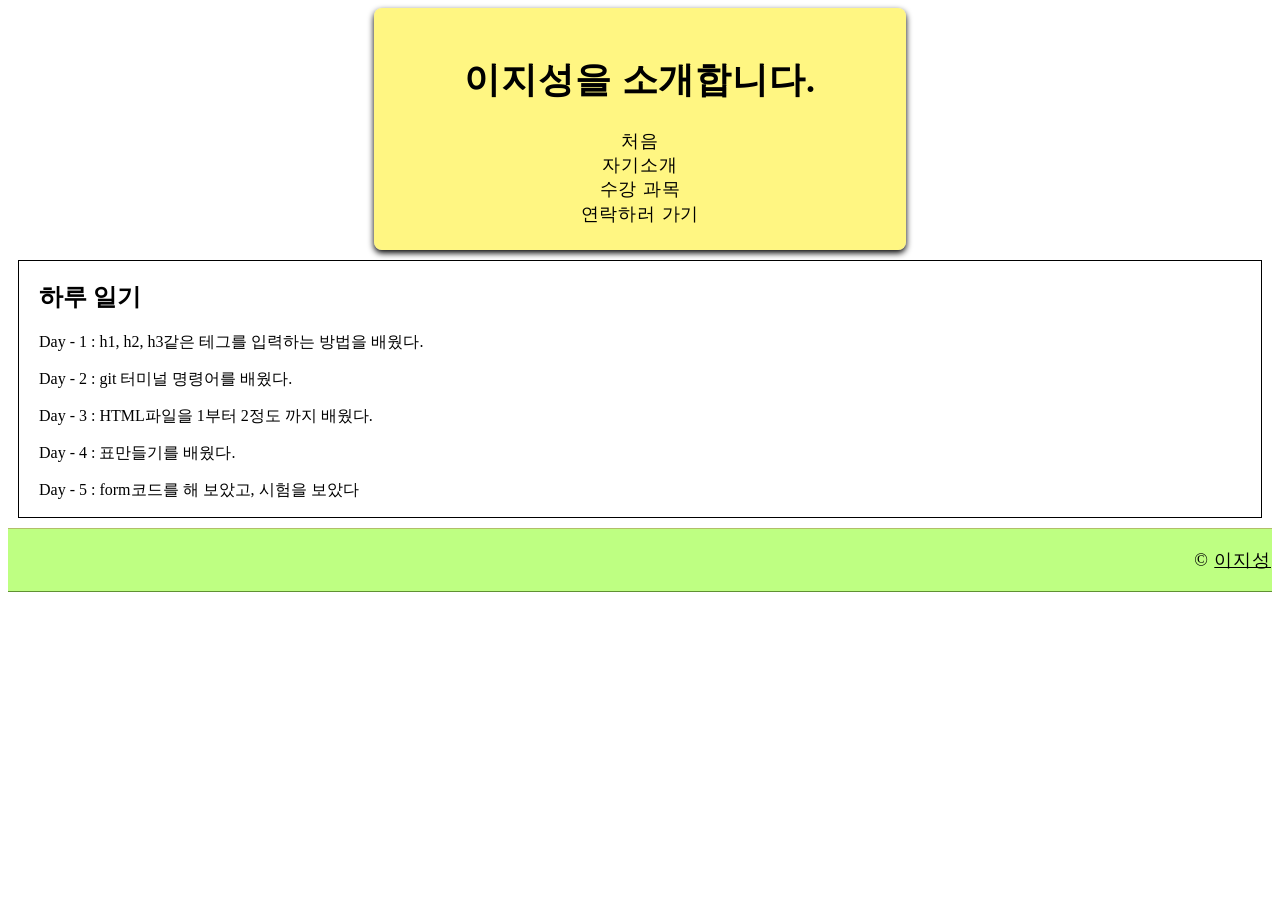
==== index.html @ 4f83e8d0 "배운 css를 적용해 보았다" ====
<!DOCTYPE html>
<html lang="ko">
<head>
    <meta charset="UTF-8">
    <meta name="viewport" content="width=device-width, initial-scale=1.0">
    <title>이지성의 페이지</title>
    <link rel="stylesheet" href="css/style.css">
</head>
<body>
    <header>
        <div>
            <h1>이지성을 소개합니다.</h1>
            <nav>
                <ul>
                    <li><a href="index.html">처음</a></li>
                    <li><a href="about.html">자기소개</a></li>
                    <li><a href="couses.html">수강 과목</a></li>
                    <li><a href="about.html#call">연락하러 가기</a></li>
                </ul>
            </nav>
        </div>
    </header>

    <main>
        <section>
            <h2>하루 일기</h2>
            <p>Day - 1 : h1, h2, h3같은 테그를 입력하는 방법을 배웠다.</p>
            <p>Day - 2 : git 터미널 명령어를 배웠다.</p>
            <p>Day - 3 : HTML파일을 1부터 2정도 까지 배웠다.</p>
            <p>Day - 4 : 표만들기를 배웠다.</p>
            <p>Day - 5 : form코드를 해 보았고, 시험을 보았다</p>
        </section>
    </main>

    <footer>
        <p>&copy; 
            <a href="https://www.naver.com/" target="_blank">이지성</a>
        </p>
    </footer>
</body>
</html>
---- css/style.css ----
header 
{
    background: #fff350b6;
    color: black;
    padding: 24px 16px;
    font-size: 1.125rem;
    letter-spacing: 0.05em;
    text-align: center;
    max-width: 500px;
    margin: 0 auto;
    border-radius: 8px;
    box-shadow: 0 3px 6px rgb(0,0,0);
}
nav
{
    text-align: center;
}
nav ul
{
    list-style: none;
    padding: 0;
    margin: 0;
}
nav a
{
    display:inline-block;
    color: black;
    margin-bottom: 0.1px;
    text-decoration: none;
}
nav a:hover
{
    text-decoration: underline;
}
footer
{
    background: #a5ff50b6;
    color: black;
    padding: 1px 1px;
    font-size: 1.125rem;
    letter-spacing: 0.05em;
    border-bottom: 1px solid rgb(96, 145, 51);
    text-align:right;
    border-top: 1px solid rgb(178, 190, 106);
}
footer a
{
    color: black;
}
section
{
    border: 1px solid black;
    margin: 10px;
    padding: 0px 20px;
}
aside
{
    border: 1px solid black;
    margin: 10px;
    padding: 0px 20px;
}
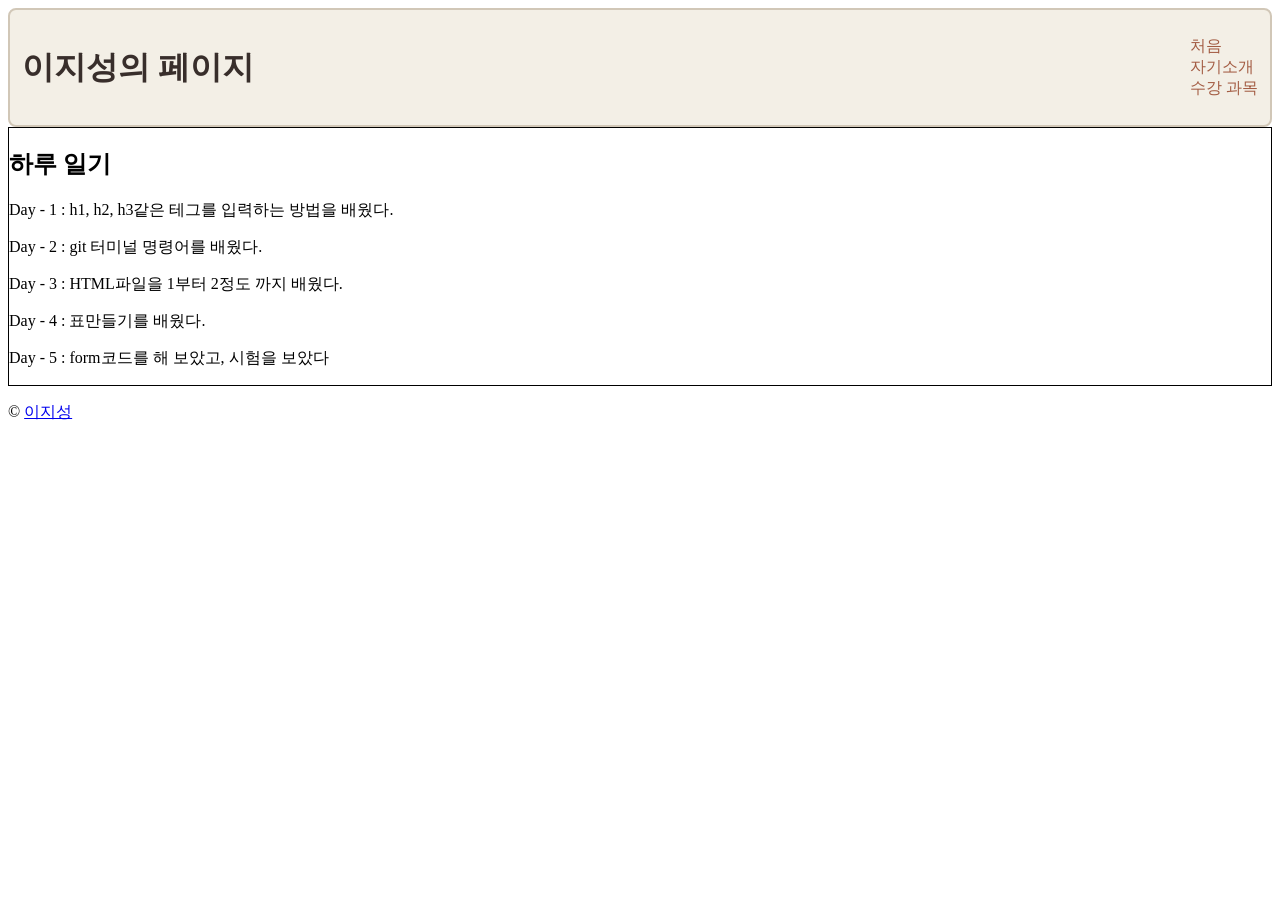
==== commit 6592fe2f: "css 표 이동 실습" ====
--- a/index.html
+++ b/index.html
@@ -5,20 +5,18 @@
     <meta name="viewport" content="width=device-width, initial-scale=1.0">
     <title>이지성의 페이지</title>
     <link rel="stylesheet" href="css/style.css">
+    <link rel="icon" href="images/favicon.png">
 </head>
 <body>
     <header>
-        <div>
-            <h1>이지성을 소개합니다.</h1>
+            <h1>이지성의 페이지</h1>
             <nav>
                 <ul>
-                    <li><a href="index.html">처음</a></li>
-                    <li><a href="about.html">자기소개</a></li>
-                    <li><a href="couses.html">수강 과목</a></li>
-                    <li><a href="about.html#call">연락하러 가기</a></li>
+                    <li class="move"><a href="index.html">처음</a></li>
+                    <li class="move"><a href="about.html">자기소개</a></li>
+                    <li class="move"><a href="couses.html">수강 과목</a></li>
                 </ul>
             </nav>
-        </div>
     </header>
 
     <main>
--- a/css/style.css
+++ b/css/style.css
@@ -1,61 +1,53 @@
-header 
+*, *:before, *:after
+   {
+      box-sizing: border-box;
+   }
+header
 {
-    background: #fff350b6;
-    color: black;
-    padding: 24px 16px;
-    font-size: 1.125rem;
-    letter-spacing: 0.05em;
-    text-align: center;
-    max-width: 500px;
+    border: 2px solid #d1c7b7;
+    background: #f3efe6;
+    flex-wrap: wrap;
+    gap: 12px;
+    border-radius: 8px;
+    padding: 10px 12px;
+    display: flex;
     margin: 0 auto;
-    border-radius: 8px;
-    box-shadow: 0 3px 6px rgb(0,0,0);
+    justify-content: space-between;
+    align-items: center;
+    color: #382e2b;
+    
 }
-nav
+
+ul.move-page
 {
-    text-align: center;
-}
-nav ul
-{
+    display: flex;
+    gap: 12px;
     list-style: none;
     padding: 0;
     margin: 0;
 }
-nav a
+.move
 {
-    display:inline-block;
-    color: black;
-    margin-bottom: 0.1px;
+    list-style: none;
+
+}
+.move a
+{
     text-decoration: none;
+    color: #a35c43;
 }
-nav a:hover
+.move a:hover
 {
     text-decoration: underline;
 }
-footer
+.call
 {
-    background: #a5ff50b6;
-    color: black;
-    padding: 1px 1px;
-    font-size: 1.125rem;
-    letter-spacing: 0.05em;
-    border-bottom: 1px solid rgb(96, 145, 51);
-    text-align:right;
-    border-top: 1px solid rgb(178, 190, 106);
+    border: 1px solid;
+    display: flex;
+    display: inline-block;
+    justify-content: end;
 }
-footer a
+main section
 {
-    color: black;
-}
-section
-{
-    border: 1px solid black;
-    margin: 10px;
-    padding: 0px 20px;
-}
-aside
-{
-    border: 1px solid black;
-    margin: 10px;
-    padding: 0px 20px;
+    border: 1px solid;
 }
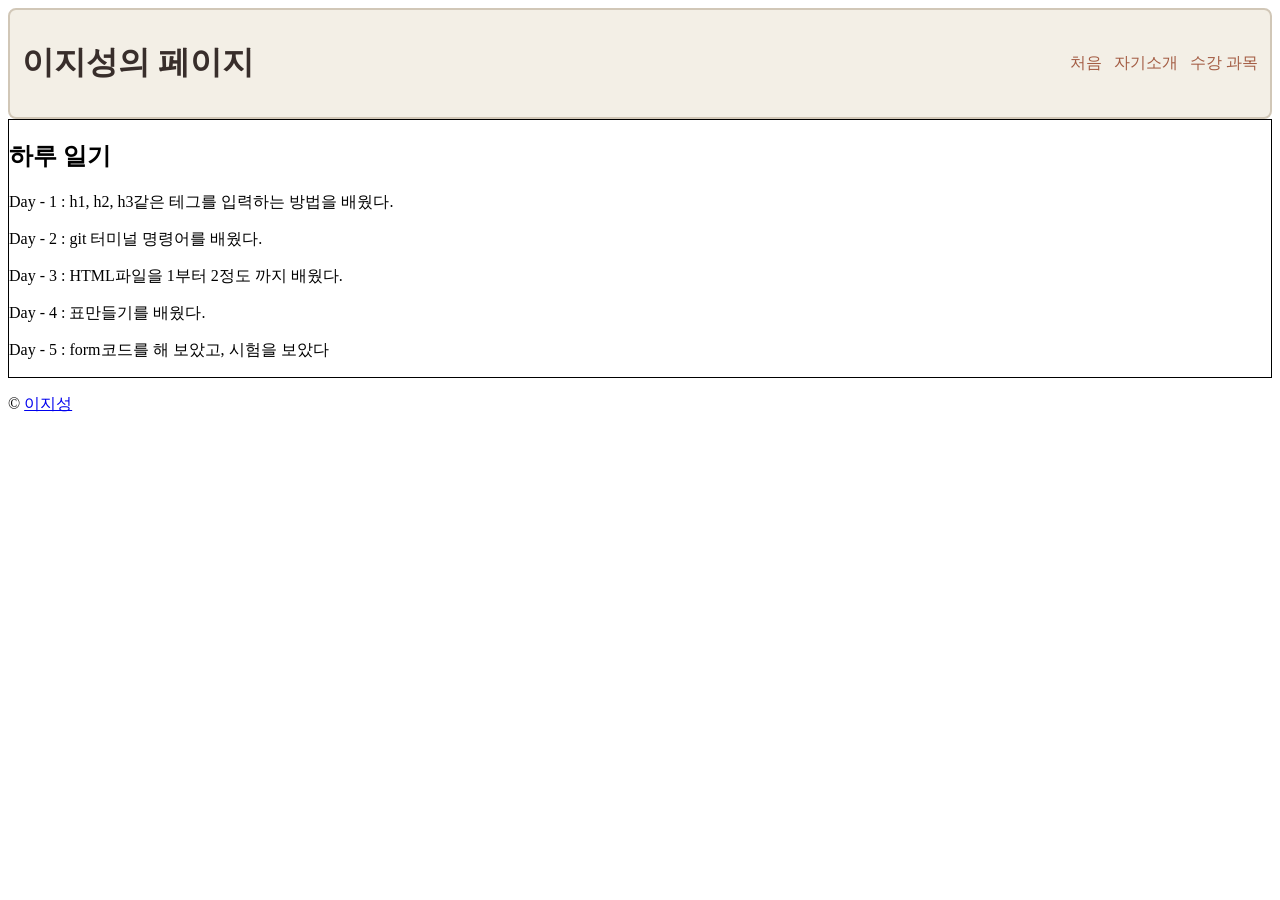
==== commit 1d445ed6: "ul최신화" ====
--- a/index.html
+++ b/index.html
@@ -11,7 +11,7 @@
     <header>
             <h1>이지성의 페이지</h1>
             <nav>
-                <ul>
+                <ul class="move-page">
                     <li class="move"><a href="index.html">처음</a></li>
                     <li class="move"><a href="about.html">자기소개</a></li>
                     <li class="move"><a href="couses.html">수강 과목</a></li>
--- a/css/style.css
+++ b/css/style.css
@@ -50,4 +50,8 @@
 main section
 {
     border: 1px solid;
+}
+.section1
+{
+    border: 1px solid;
 }
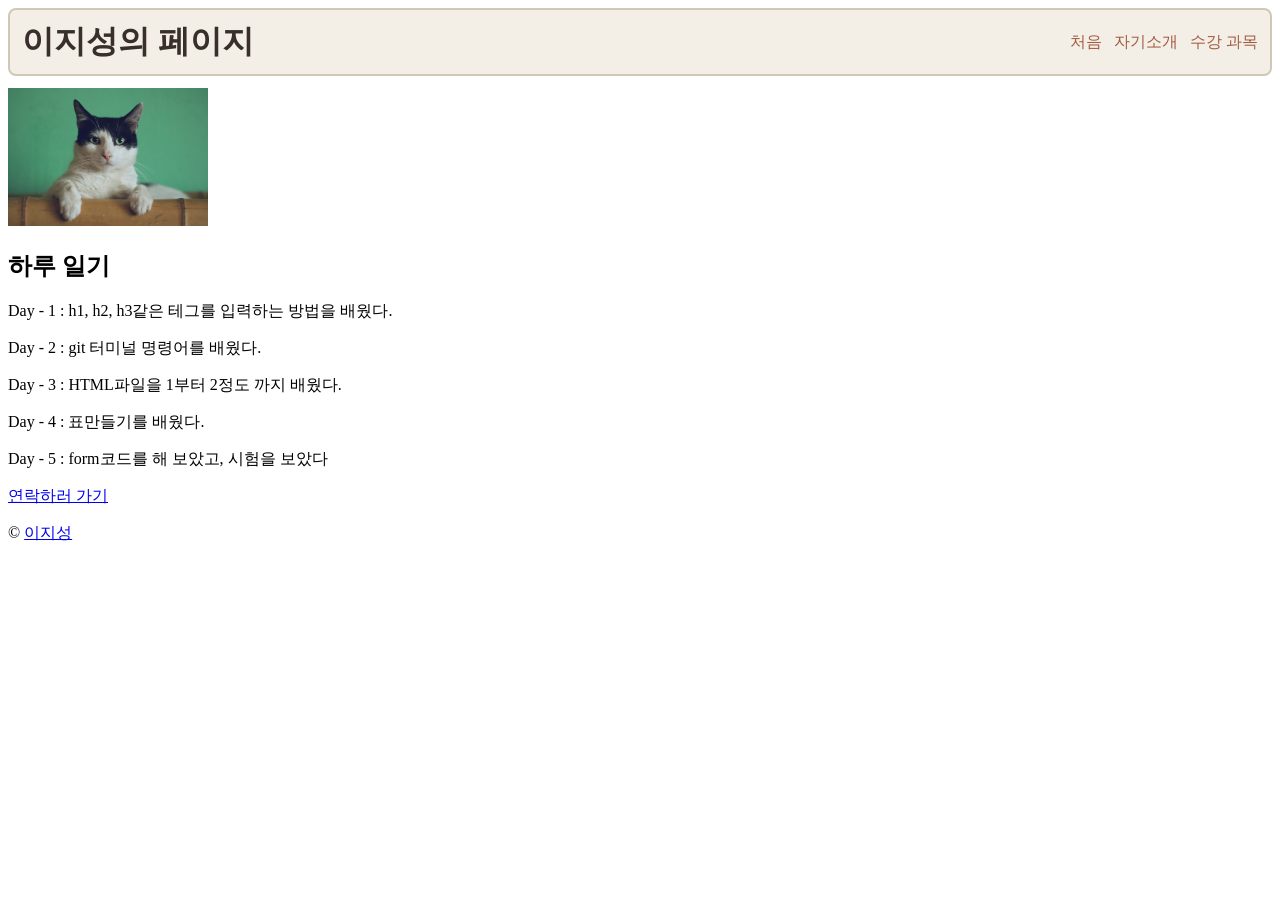
==== commit da92673f: "move수정" ====
--- a/index.html
+++ b/index.html
@@ -21,6 +21,11 @@
 
     <main>
         <section>
+            <img src="images/cat.jpg"
+            alt="고영희씨"
+            width="200">
+        </section>
+        <section>
             <h2>하루 일기</h2>
             <p>Day - 1 : h1, h2, h3같은 테그를 입력하는 방법을 배웠다.</p>
             <p>Day - 2 : git 터미널 명령어를 배웠다.</p>
@@ -28,6 +33,9 @@
             <p>Day - 4 : 표만들기를 배웠다.</p>
             <p>Day - 5 : form코드를 해 보았고, 시험을 보았다</p>
         </section>
+        <aside>
+            <a href="about.html#call">연락하러 가기</a>
+        </aside>
     </main>
 
     <footer>
--- a/css/style.css
+++ b/css/style.css
@@ -11,13 +11,16 @@
     border-radius: 8px;
     padding: 10px 12px;
     display: flex;
-    margin: 0 auto;
+    margin: 0px 0px 12px 0px;
     justify-content: space-between;
     align-items: center;
     color: #382e2b;
     
 }
-
+header h1
+{
+    margin: 0 0 auto;
+}
 ul.move-page
 {
     display: flex;
@@ -43,15 +46,49 @@
 .call
 {
     border: 1px solid;
-    display: flex;
-    display: inline-block;
-    justify-content: end;
+    margin-left: auto;
 }
-main section
+.st
 {
     border: 1px solid;
+    justify-content: space-between;
+    display: flex;
+    flex-wrap: wrap;
+    align-items: flex-start;
 }
-.section1
+.st section
+{
+    flex: 1;
+}
+.call a {
+    display: inline-block;
+    text-decoration: none;
+    border-radius: 5px;
+    transition: background-color 0.2s;
+}
+.call a:hover
+{
+    text-decoration: underline;
+}
+.ls
 {
     border: 1px solid;
-}+    border-radius: 8px;
+}
+.ls h2
+{
+    border: 1px solid;
+    margin: 0px 0px 0px 0px;
+    padding: 0px 0px 0px 12px;
+
+}
+.ls ol
+{
+    border: 1px solid;
+    margin: 3px 0px 0px 0px;
+}
+.ls section
+{
+    width: 100%;
+    max-width: 600%;
+}
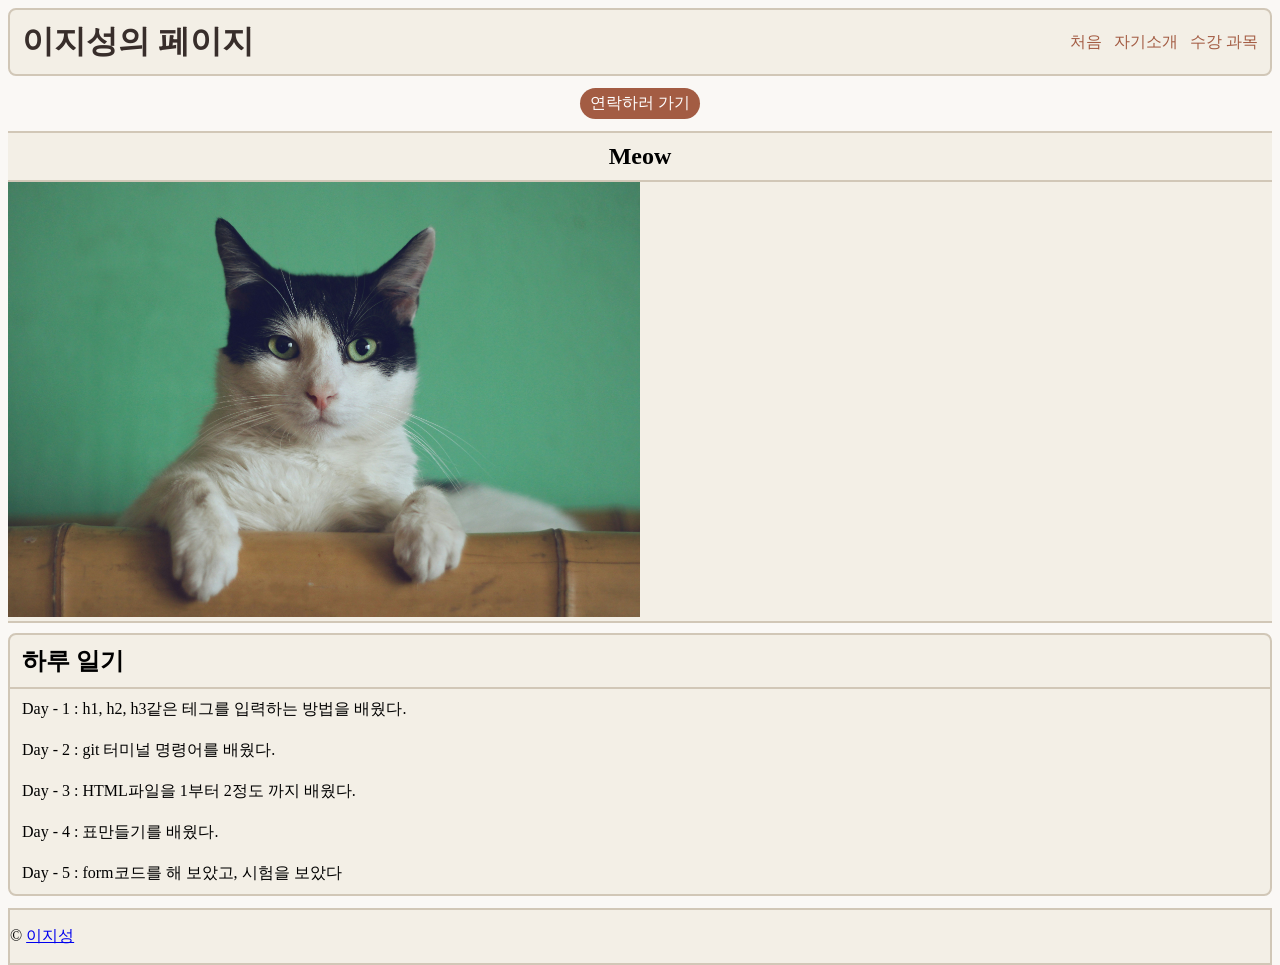
==== commit fca8b0f2: "영역별 꾸미기를 열심히 매우 열심히 하였다" ====
--- a/index.html
+++ b/index.html
@@ -8,6 +8,7 @@
     <link rel="icon" href="images/favicon.png">
 </head>
 <body>
+<div class="wrap">
     <header>
             <h1>이지성의 페이지</h1>
             <nav>
@@ -18,14 +19,17 @@
                 </ul>
             </nav>
     </header>
-
-    <main>
-        <section>
+    <div class="call">
+            <a href="about.html#call">연락하러 가기</a>
+    </div>
+    <main class="ezpz">
+        <section class="hi">
+            <h2>Meow</h2>
             <img src="images/cat.jpg"
-            alt="고영희씨"
-            width="200">
+                 alt="고영희씨"
+                 width="50%">
         </section>
-        <section>
+        <section class="diary">
             <h2>하루 일기</h2>
             <p>Day - 1 : h1, h2, h3같은 테그를 입력하는 방법을 배웠다.</p>
             <p>Day - 2 : git 터미널 명령어를 배웠다.</p>
@@ -33,11 +37,9 @@
             <p>Day - 4 : 표만들기를 배웠다.</p>
             <p>Day - 5 : form코드를 해 보았고, 시험을 보았다</p>
         </section>
-        <aside>
-            <a href="about.html#call">연락하러 가기</a>
-        </aside>
+        
     </main>
-
+</div>
     <footer>
         <p>&copy; 
             <a href="https://www.naver.com/" target="_blank">이지성</a>
--- a/css/style.css
+++ b/css/style.css
@@ -1,7 +1,37 @@
 *, *:before, *:after
-   {
-      box-sizing: border-box;
-   }
+{
+    box-sizing: border-box;
+}
+
+html
+{
+    background-color: #faf8f5;
+}
+
+html, body
+
+{
+    height: 100%;
+}
+
+body
+{
+    display: flex;
+    flex-direction: column;
+}
+
+.wrap
+{
+    flex: 1;
+}
+
+.all
+{
+    display: flex;
+    flex-direction: column;
+    gap: 10px;
+}
+
 header
 {
     border: 2px solid #d1c7b7;
@@ -11,16 +41,18 @@
     border-radius: 8px;
     padding: 10px 12px;
     display: flex;
-    margin: 0px 0px 12px 0px;
+    margin: 0 auto;
     justify-content: space-between;
     align-items: center;
     color: #382e2b;
-    
-}
+    margin: 0px auto;    
+}
+
 header h1
 {
     margin: 0 0 auto;
 }
+
 ul.move-page
 {
     display: flex;
@@ -29,66 +61,194 @@
     padding: 0;
     margin: 0;
 }
-.move
-{
-    list-style: none;
-
-}
+
 .move a
 {
     text-decoration: none;
     color: #a35c43;
 }
+
 .move a:hover
 {
     text-decoration: underline;
 }
+
 .call
 {
-    border: 1px solid;
-    margin-left: auto;
-}
-.st
-{
-    border: 1px solid;
-    justify-content: space-between;
+    margin: 12px auto;
+    display: flex;
+    justify-content: center;
+}
+
+.call a
+{
+    display: inline;
+    background-color: #a35c43;
+    color: white;
+    border-radius: 999px;
+    padding: 5px 10px;
+    text-decoration: none;
+}
+
+.call a:hover
+{
+    background-color: #ac674d;
+    text-decoration: underline;
+}
+
+.my
+{
+    border: 2px solid #d1c7b7;
+    background-color: #f3efe6;
+    border-radius: 8px;
+}
+
+.my h2
+{
+    margin: auto;
+    text-align: center;
+    color: #382e2b;
+    border-bottom: 2px solid #d1c7b7;
+    
+}
+.ls
+{
     display: flex;
     flex-wrap: wrap;
-    align-items: flex-start;
-}
-.st section
-{
+}
+
+.lh, .tmi
+{
+    border: 2px solid #e0d1af;
+    margin: 5px 5px;
     flex: 1;
-}
-.call a {
-    display: inline-block;
-    text-decoration: none;
-    border-radius: 5px;
-    transition: background-color 0.2s;
-}
-.call a:hover
-{
+    border-radius: 8px;
+    background-color: white;
+
+}
+
+.ls section h3
+{
+    margin: auto;
+    padding: 0px 0px 0px 12px;
+    border-bottom: 2px solid #e0d1af;
+    background-color: #faedce;
+    border-radius: 6px 6px 0px 0px;
+}
+
+.lh ol, .tmi ul
+{
+    margin: auto;
+}
+
+aside
+{
+    border: 2px solid #d1c7b7;
+    background-color: #f3efe6;
+    border-radius: 8px;
+    
+    max-width: 500px;
+    width: 50%;
+
+}
+
+aside h4
+{
+    margin: auto;
+    text-align: center;
+    color: #382e2b;
+    border-bottom: 2px solid #d1c7b7;
+}
+
+.tel
+{
+    padding: 12px 12px;
+}
+
+.tel p
+{
+    margin: 0 auto;
+}
+
+.tel label
+{
+    display: block;
+    font-weight: 700;
+    margin-bottom: 4px;
+}
+
+.tel input, select, textarea
+{
+    width: 100%;
+    max-width: 400px;
+    padding: 8px;
+    border: 1px solid #ccc;
+    border-radius: 4px;
+    font: inherit;
+}
+
+.tel button
+{
+    padding: 8px 16px;
+    background-color: #a35c43;
+    color: white;
+    border: 0;
+    cursor: pointer;
+    border-radius: 4px;
+}
+
+.tel button:hover
+{
+    background-color: #ac674d;
     text-decoration: underline;
 }
-.ls
-{
-    border: 1px solid;
-    border-radius: 8px;
-}
-.ls h2
-{
-    border: 1px solid;
-    margin: 0px 0px 0px 0px;
-    padding: 0px 0px 0px 12px;
-
-}
-.ls ol
-{
-    border: 1px solid;
-    margin: 3px 0px 0px 0px;
-}
-.ls section
-{
-    width: 100%;
-    max-width: 600%;
-}
+
+footer
+{
+    margin-top: 12px;
+    background-color: #f3efe6;
+    border: 2px solid #d1c7b7;
+}
+
+.ezpz
+{
+    gap: 10px;
+    display: flex;
+    flex: 1;
+    flex-direction: column;
+}
+
+.hi
+{
+    border-top: 2px solid #d1c7b7;
+    border-bottom: 2px solid #d1c7b7;
+    background-color: #f3efe6;
+}
+
+.hi h2
+{
+    text-align: center;
+    margin: 0 auto;
+    padding: 10px 12px;
+    border-bottom: 2px solid #d1c7b7;
+}
+
+.diary
+{
+    border: 2px solid #d1c7b7;
+    border-radius: 8px;
+    background-color: #f3efe6;
+}
+
+.diary h2
+{
+    border-bottom: 2px solid #d1c7b7;
+    margin: 0 auto;
+    padding: 10px 12px;
+}
+
+.diary p
+{
+    margin: 0 auto;
+    padding: 10px 12px;
+}
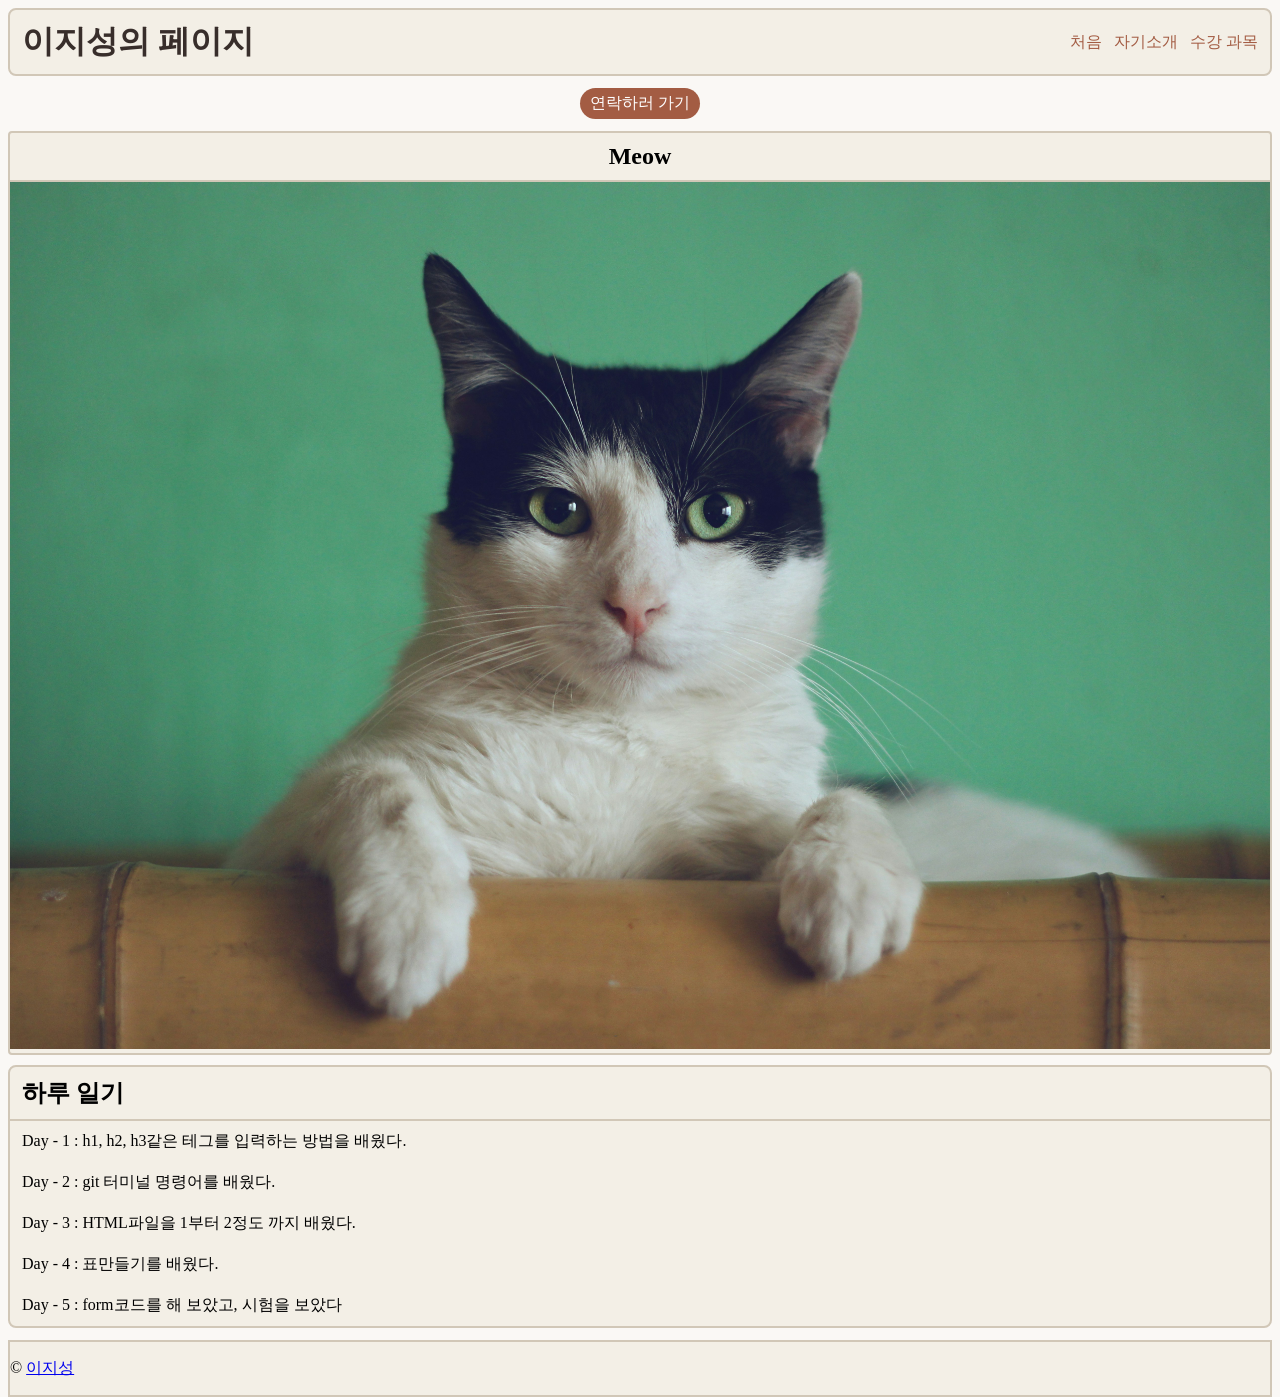
==== commit c161ac52: "css 미디어쿼리 적용+마무리 작업" ====
--- a/index.html
+++ b/index.html
@@ -27,7 +27,7 @@
             <h2>Meow</h2>
             <img src="images/cat.jpg"
                  alt="고영희씨"
-                 width="50%">
+                 class="cat">
         </section>
         <section class="diary">
             <h2>하루 일기</h2>
--- a/css/style.css
+++ b/css/style.css
@@ -11,7 +11,7 @@
 html, body
 
 {
-    height: 100%;
+    height: 100vh;
 }
 
 body
@@ -45,7 +45,6 @@
     justify-content: space-between;
     align-items: center;
     color: #382e2b;
-    margin: 0px auto;    
 }
 
 header h1
@@ -96,6 +95,11 @@
     text-decoration: underline;
 }
 
+.table-wrap
+{
+    overflow-x: auto;
+}
+
 .my
 {
     border: 2px solid #d1c7b7;
@@ -124,6 +128,7 @@
     flex: 1;
     border-radius: 8px;
     background-color: white;
+    overflow: hidden;
 
 }
 
@@ -133,7 +138,6 @@
     padding: 0px 0px 0px 12px;
     border-bottom: 2px solid #e0d1af;
     background-color: #faedce;
-    border-radius: 6px 6px 0px 0px;
 }
 
 .lh ol, .tmi ul
@@ -203,13 +207,6 @@
     text-decoration: underline;
 }
 
-footer
-{
-    margin-top: 12px;
-    background-color: #f3efe6;
-    border: 2px solid #d1c7b7;
-}
-
 .ezpz
 {
     gap: 10px;
@@ -218,11 +215,16 @@
     flex-direction: column;
 }
 
+.cat
+{
+    width: 100%;
+}
+
 .hi
 {
-    border-top: 2px solid #d1c7b7;
-    border-bottom: 2px solid #d1c7b7;
-    background-color: #f3efe6;
+    border: 2px solid #d1c7b7;
+    background-color: #f3efe6;
+    border-radius: 4px;
 }
 
 .hi h2
@@ -252,3 +254,66 @@
     margin: 0 auto;
     padding: 10px 12px;
 }
+
+.data
+{
+    border-collapse: collapse;
+    background-color: #f3efe6;
+    border-radius: 4px;
+    overflow: hidden;
+}
+
+.data .top
+{
+    color: #382e2b;
+    overflow: hidden;
+}
+
+.data th,
+.data td
+{
+    border: 2px solid #d1c7b7;
+    padding: 8px;
+    overflow: hidden;
+}
+
+.tfa
+{
+    text-align: center;
+}
+
+.tfb
+{
+    text-align: left;
+}
+
+footer
+{
+    margin-top: 12px;
+    background-color: #f3efe6;
+    border: 2px solid #d1c7b7;
+}
+
+@media (max-width: 599px)
+{
+    header
+    {
+        flex-direction: column;
+        align-items: flex-start;
+        gap: 8px;
+        padding: 16px;
+    }
+    nav ul
+    {
+        flex-wrap: wrap;
+    }
+    img
+    {
+        max-width: 100%;
+        height: auto;
+    }
+    .table-wrap
+    {
+        overflow-x: auto;
+    }
+}
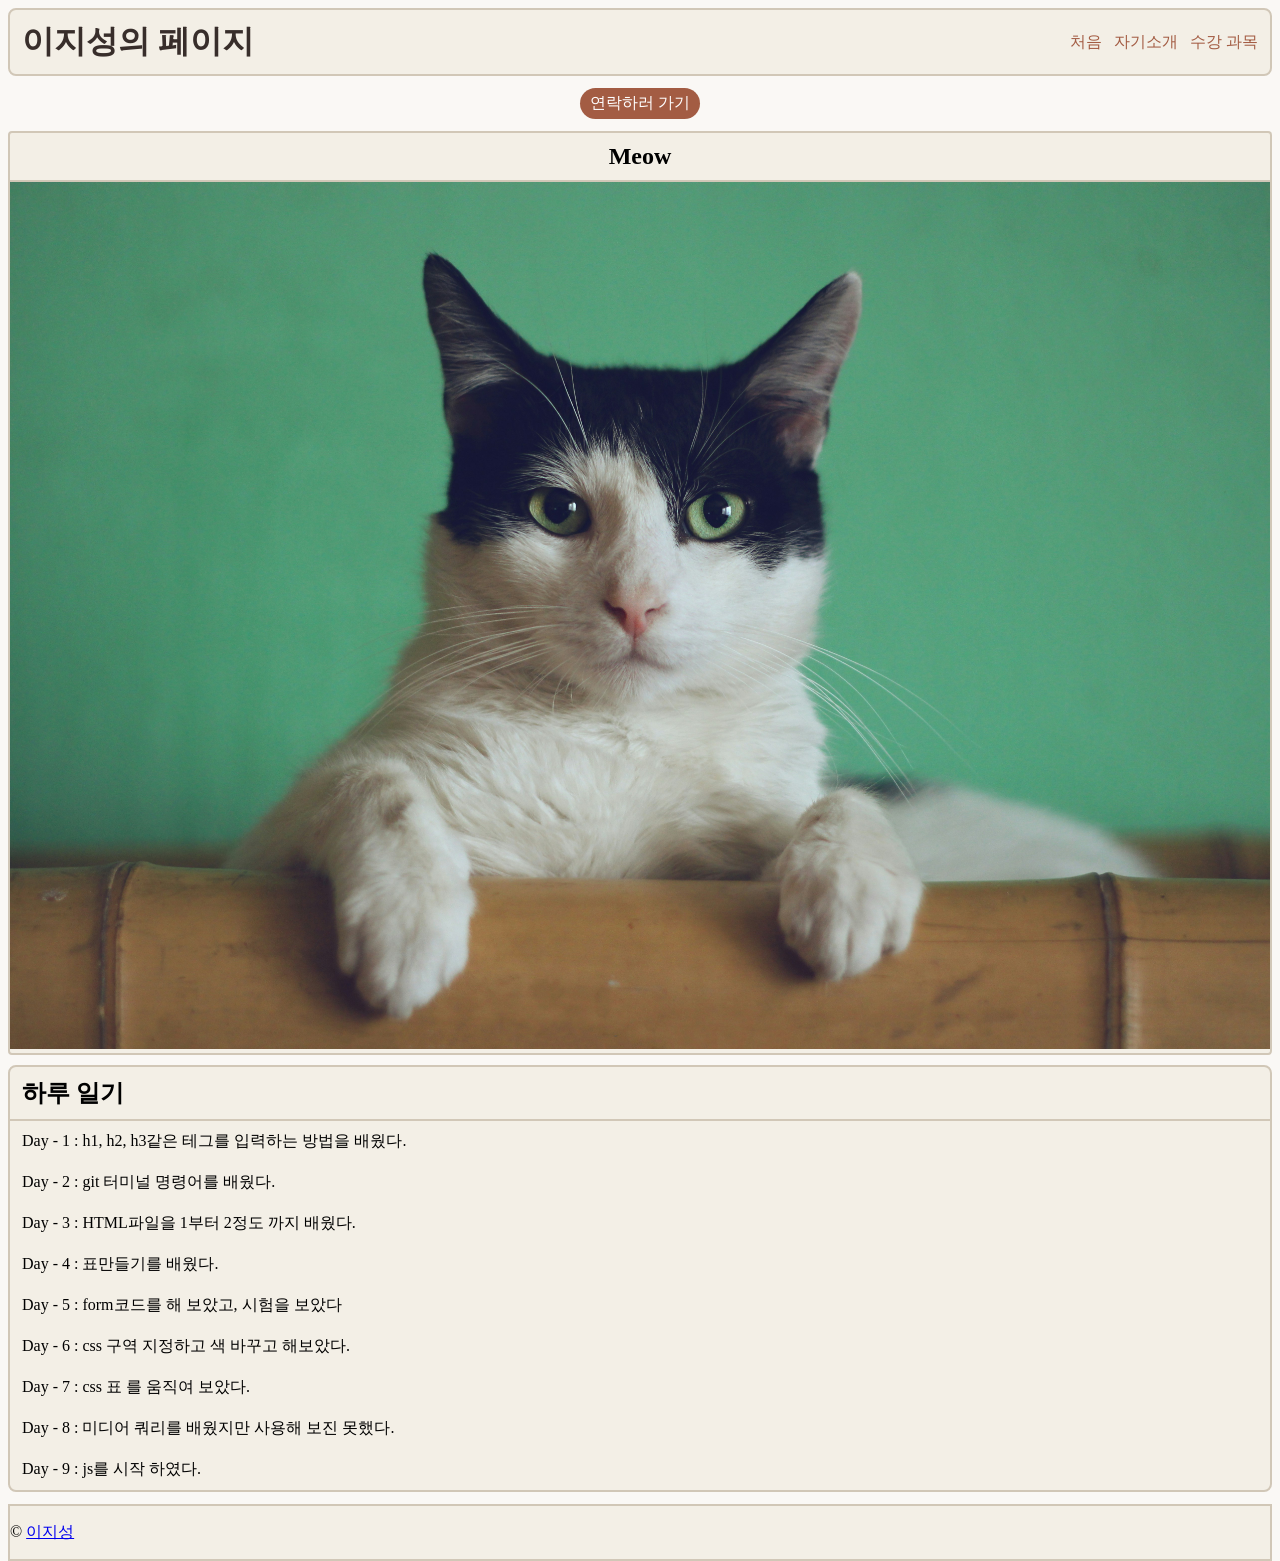
==== commit 616711df: "html과css로 만든 견본" ====
--- a/index.html
+++ b/index.html
@@ -36,6 +36,10 @@
             <p>Day - 3 : HTML파일을 1부터 2정도 까지 배웠다.</p>
             <p>Day - 4 : 표만들기를 배웠다.</p>
             <p>Day - 5 : form코드를 해 보았고, 시험을 보았다</p>
+            <p>Day - 6 : css 구역 지정하고 색 바꾸고 해보았다.</p>
+            <p>Day - 7 : css 표 를 움직여 보았다.</p>
+            <p>Day - 8 : 미디어 쿼리를 배웠지만 사용해 보진 못했다.</p>
+            <p>Day - 9 : js를 시작 하였다.</p>
         </section>
         
     </main>
--- a/css/style.css
+++ b/css/style.css
@@ -285,6 +285,16 @@
 .tfb
 {
     text-align: left;
+}
+
+.application a
+{
+    color: black;
+}
+
+.application a:hover
+{
+    color: #706767;
 }
 
 footer
